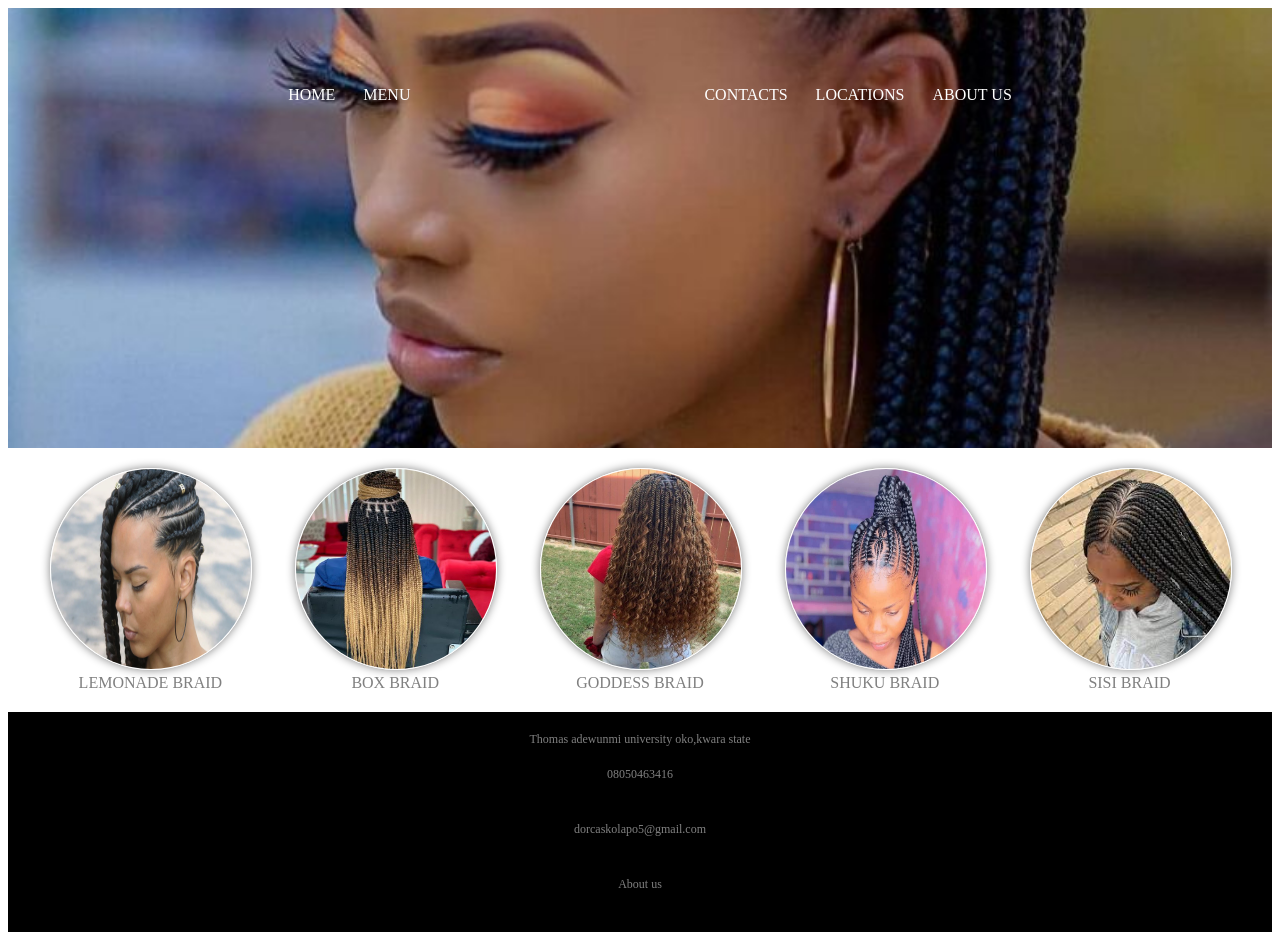
==== index.html @ 4ac7c526 "Add initial project structure and files for Hair Stylist application - Created C# project files incl" ====
<!DOCTYPE html>
<html lang="en">
<head>
    <meta charset="UTF-8">
    <meta http-equiv="X-UA-Compatible" content="IE=edge">
    <meta name="viewport" content="width=device-width, initial-scale=1.0">
    <title>Document</title>
   <link rel="stylesheet" href="styles.css">
</head>

<body>
    <header>
        <nav> 
            <ul>
                <li><a href="index.html">Home</a></li>
                <li><a href="menu.html">Menu</a></li>
                <li class="mobile"><a href="contacts.html">Contacts</a></li>
                <li class="mobile"><a href="location.html">Locations</a></li>
                <li class="mobile"><a href="About us.html">About us</a></li>
                <li class="logo"><a href="index.html">Beauty saloon logo</a></li>
                <li class="desktop"><a href="contacts.html">Contacts</a></li>
                <li class="desktop"><a href="location.html">Locations</a></li>
                <li class="desktop"><a href="about us.html">About us</a></li>
            </ul>

            <svg class="menu" xmlns="http://www.w3.org/2000/svg" width="1em" height="1em" viewBox="0 0 1024 1024">
	<path d="M0 0h1024v1024H0z" fill="none" />
	<path fill="currentColor" d="M904 160H120c-4.4 0-8 3.6-8 8v64c0 4.4 3.6 8 8 8h784c4.4 0 8-3.6 8-8v-64c0-4.4-3.6-8-8-8m0 624H120c-4.4 0-8 3.6-8 8v64c0 4.4 3.6 8 8 8h784c4.4 0 8-3.6 8-8v-64c0-4.4-3.6-8-8-8m0-312H120c-4.4 0-8 3.6-8 8v64c0 4.4 3.6 8 8 8h784c4.4 0 8-3.6 8-8v-64c0-4.4-3.6-8-8-8" />
</svg>

    
    </nav>
 </header>

 <section class="features">
   <figure> 
   <img src="images/lemonade braid.jpg" alt="lemonade braid">
   <figcaption>lemonade braid</figcaption>
</figure>
<figure>
  <img src="images/box braid.jpg" alt="box braid">
  <figcaption>box braid</figcaption>
</figure>
<figure>
   <img src="images/goddess braid.jpg" alt="goddess braid">
   <figcaption>goddess braid</figcaption>
</figure>
<figure>
  <img src="images/Shuku braid.png" alt="Shuku braid">
  <figcaption>Shuku braid</figcaption>
</figure>
<figure>
  <img src="images/Sisi.jpg" alt="Sisi braid"
  <figcaption>Sisi braid</figcaption>
</figure>
</section>

  <footer>
    Thomas adewunmi university oko,kwara state
   <footer>
    08050463416
   </footer>
    <footer>
    dorcaskolapo5@gmail.com
  </footer>
  <footer>
    About us
  </footer>
  
</body>
</html>
---- styles.css ----
body{
    
    font-family: Georgia, 'Times New Roman', Times, serif;
}

/*HEADER*/
header{
  padding:20px;
  height:400px;
  background-color:black;
  background-image: url("images/img.jpg");
  background-size: 100%;
  background-position: center  ;
  color: aliceblue;
  text-align: center;
}
header a{
  color: white;
  text-decoration: none;
  text-transform: uppercase;
  margin-top: 40px;
}
header .logo a{
background-image:url("images/logo.webp");
background-size:250px;
background-repeat:no-repeat;
display:inline-block;
height:130px;  
position:relative;
text-indent:-9999999px;
top:-30px;
width:238px;
border-radius: 15%;
}
header .mobile {
  display: none;

}
/*FEATURES*/

.features{
  background:white;
  color:gray;
  padding:20px;
  display:flex;
  flex-direction:row;
  flex-wrap: wrap;
}
nav ul{
  list-style: none;
  padding:0;
}
nav li {
  display:inline-block;
  padding: 2px;
  margin-left: 20px;
}


.menu{
  display: none;
}

/*RESPONSIVE ROLES*/
@media screen and  (min-width:0) and(max-width: 480px){
  
  nav ul{
  list-style: none;
  padding:0;
}
  nav li {
  display:inline-block;
  padding: 2px;
  margin-left: 20px;
}
header .logo a{
background-image:url("images/logo.webp");
background-size:250px;
background-repeat:no-repeat;
display:inline-block;
height:130px;  
position:relative;
text-indent:-9999999px;
top:-30px;
width:238px;
border-radius: 15%;
}

.menu{
    display: inline;

  }

}



@media screen and (max-width: 723px) {
  header {
    height: 200px;
    
  }
  header .mobile{
    display: inline-block;
  }
  header .desktop{
    display: none;
  }
  }
  

.features figure{
  margin:auto;
  text-align: center;
  text-transform: uppercase;
  width: 200px;
}
.features figure img{
  width:200px;
  border-radius: 50%;
  box-shadow: grey 0 0 10px;
  border: 1px solid;
  color: white;
  height: 200px;
}
/*FOOTER*/
footer{
  background: black;
  color: gray;
  padding: 20px;
  text-align: center;
  font-size: 12px;
}
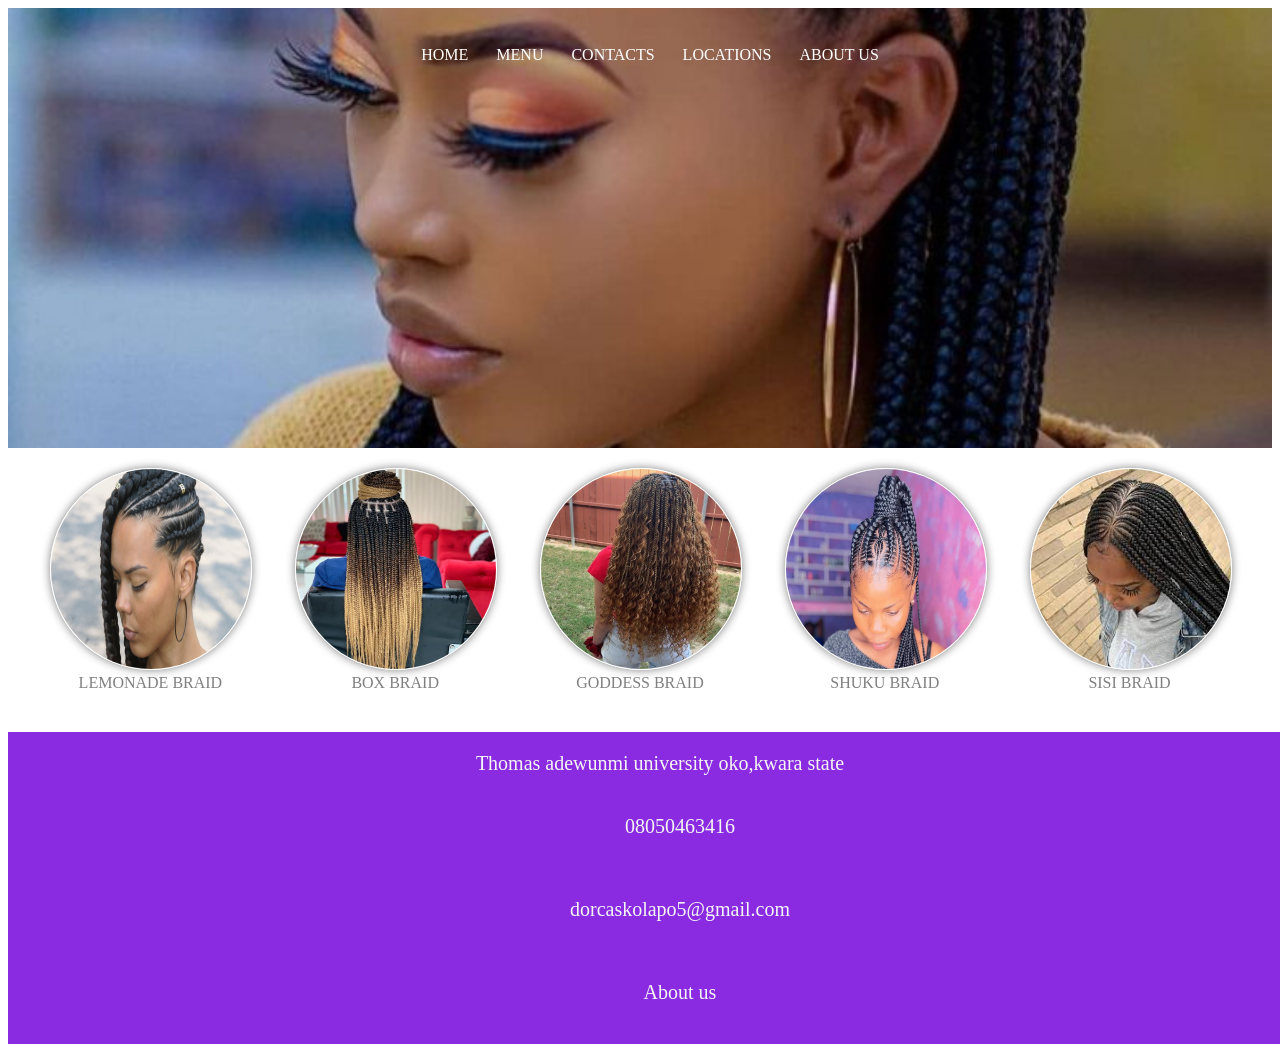
==== commit b7daa114: "Update index.html title and add favicon; enhance styles for features and footer" ====
--- a/index.html
+++ b/index.html
@@ -4,8 +4,9 @@
     <meta charset="UTF-8">
     <meta http-equiv="X-UA-Compatible" content="IE=edge">
     <meta name="viewport" content="width=device-width, initial-scale=1.0">
-    <title>Document</title>
+    <title>Dabira Braids | Beautiful Braiding Salon</title>
    <link rel="stylesheet" href="styles.css">
+   <link rel="icon" href="https://encrypted-tbn0.gstatic.com/images?q=tbn:ANd9GcSyVXR9Z5YmfcwDPET_npLqqLdzI9I2bPw61Gkf5ej8Lg&s=10" type="image/x-icon">
 </head>
 
 <body>
@@ -17,7 +18,7 @@
                 <li class="mobile"><a href="contacts.html">Contacts</a></li>
                 <li class="mobile"><a href="location.html">Locations</a></li>
                 <li class="mobile"><a href="About us.html">About us</a></li>
-                <li class="logo"><a href="index.html">Beauty saloon logo</a></li>
+                <!-- <li class="logo"><a href="index.html">Beauty saloon logo</a></li> -->
                 <li class="desktop"><a href="contacts.html">Contacts</a></li>
                 <li class="desktop"><a href="location.html">Locations</a></li>
                 <li class="desktop"><a href="about us.html">About us</a></li>
@@ -50,7 +51,7 @@
   <figcaption>Shuku braid</figcaption>
 </figure>
 <figure>
-  <img src="images/Sisi.jpg" alt="Sisi braid"
+  <img src="images/Sisi.jpg" alt="Sisi braid">
   <figcaption>Sisi braid</figcaption>
 </figure>
 </section>
--- a/styles.css
+++ b/styles.css
@@ -62,6 +62,35 @@
   display: none;
 }
 
+.features figure{
+  margin:auto;
+  text-align: center;
+  text-transform: uppercase;
+  width: 200px;
+}
+.features figure img{
+  width:200px;
+  border-radius: 50%;
+  box-shadow: grey 0 0 10px;
+  border: 1px solid;
+  color: white;
+  height: 200px;
+}
+/*FOOTER*/
+footer{
+  background: blueviolet;
+  color: whitesmoke;
+  padding: 20px;
+  margin-top: 20px;
+  margin-right: 400px;
+  width:100%;
+  text-align: center;
+  font-size: 20px;
+  font-weight:400
+}
+
+
+
 /*RESPONSIVE ROLES*/
 @media screen and  (min-width:0) and(max-width: 480px){
   
@@ -74,23 +103,23 @@
   padding: 2px;
   margin-left: 20px;
 }
+.menu{
+    display: inline;
+  }
+
 header .logo a{
 background-image:url("images/logo.webp");
 background-size:250px;
-background-repeat:no-repeat;
-display:inline-block;
-height:130px;  
-position:relative;
-text-indent:-9999999px;
+/* background-repeat:no-repeat; */
+/* display:inline-block; */
+height:100px;  
+/* position:relative; */
+/* text-indent:-9999999px; */
 top:-30px;
 width:238px;
 border-radius: 15%;
 }
 
-.menu{
-    display: inline;
-
-  }
 
 }
 
@@ -107,28 +136,4 @@
   header .desktop{
     display: none;
   }
-  }
-  
-
-.features figure{
-  margin:auto;
-  text-align: center;
-  text-transform: uppercase;
-  width: 200px;
-}
-.features figure img{
-  width:200px;
-  border-radius: 50%;
-  box-shadow: grey 0 0 10px;
-  border: 1px solid;
-  color: white;
-  height: 200px;
-}
-/*FOOTER*/
-footer{
-  background: black;
-  color: gray;
-  padding: 20px;
-  text-align: center;
-  font-size: 12px;
-}
+  }
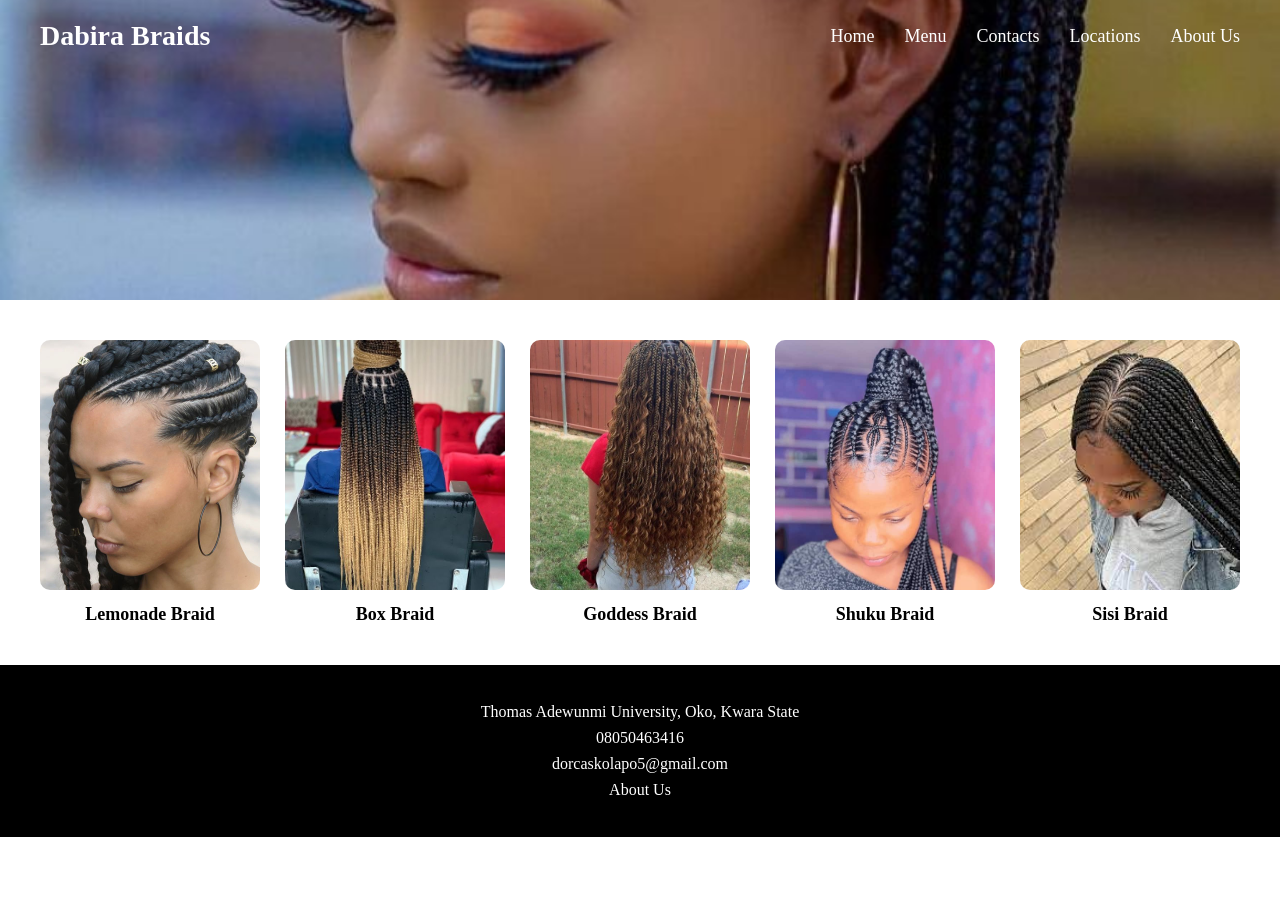
==== commit 4f5c3c36: "Refactor index.html and styles.css for improved structure and responsiveness; add hamburger menu for" ====
--- a/index.html
+++ b/index.html
@@ -1,74 +1,102 @@
 <!DOCTYPE html>
 <html lang="en">
+
 <head>
     <meta charset="UTF-8">
-    <meta http-equiv="X-UA-Compatible" content="IE=edge">
     <meta name="viewport" content="width=device-width, initial-scale=1.0">
+
     <title>Dabira Braids | Beautiful Braiding Salon</title>
-   <link rel="stylesheet" href="styles.css">
-   <link rel="icon" href="https://encrypted-tbn0.gstatic.com/images?q=tbn:ANd9GcSyVXR9Z5YmfcwDPET_npLqqLdzI9I2bPw61Gkf5ej8Lg&s=10" type="image/x-icon">
+
+    <link rel="stylesheet" href="styles.css">
+
+    <link rel="icon"
+        href="https://encrypted-tbn0.gstatic.com/images?q=tbn:ANd9GcSyVXR9Z5YmfcwDPET_npLqqLdzI9I2bPw61Gkf5ej8Lg&s=10"
+        type="image/x-icon">
 </head>
 
 <body>
+
+    <!-- HEADER -->
     <header>
-        <nav> 
+
+        <nav>
+
+            <!-- Logo / Brand -->
+            <h1 class="logo">Dabira Braids</h1>
+
+            <!-- Hamburger menu -->
+            <input type="checkbox" id="menu-toggle">
+
+            <label for="menu-toggle" class="menu">
+                ☰
+            </label>
+
+            <!-- Navigation links -->
             <ul>
                 <li><a href="index.html">Home</a></li>
                 <li><a href="menu.html">Menu</a></li>
-                <li class="mobile"><a href="contacts.html">Contacts</a></li>
-                <li class="mobile"><a href="location.html">Locations</a></li>
-                <li class="mobile"><a href="About us.html">About us</a></li>
-                <!-- <li class="logo"><a href="index.html">Beauty saloon logo</a></li> -->
-                <li class="desktop"><a href="contacts.html">Contacts</a></li>
-                <li class="desktop"><a href="location.html">Locations</a></li>
-                <li class="desktop"><a href="about us.html">About us</a></li>
+                <li><a href="contacts.html">Contacts</a></li>
+                <li><a href="location.html">Locations</a></li>
+                <li><a href="about us.html">About Us</a></li>
             </ul>
 
-            <svg class="menu" xmlns="http://www.w3.org/2000/svg" width="1em" height="1em" viewBox="0 0 1024 1024">
-	<path d="M0 0h1024v1024H0z" fill="none" />
-	<path fill="currentColor" d="M904 160H120c-4.4 0-8 3.6-8 8v64c0 4.4 3.6 8 8 8h784c4.4 0 8-3.6 8-8v-64c0-4.4-3.6-8-8-8m0 624H120c-4.4 0-8 3.6-8 8v64c0 4.4 3.6 8 8 8h784c4.4 0 8-3.6 8-8v-64c0-4.4-3.6-8-8-8m0-312H120c-4.4 0-8 3.6-8 8v64c0 4.4 3.6 8 8 8h784c4.4 0 8-3.6 8-8v-64c0-4.4-3.6-8-8-8" />
-</svg>
+        </nav>
 
-    
-    </nav>
- </header>
-
- <section class="features">
-   <figure> 
-   <img src="images/lemonade braid.jpg" alt="lemonade braid">
-   <figcaption>lemonade braid</figcaption>
-</figure>
-<figure>
-  <img src="images/box braid.jpg" alt="box braid">
-  <figcaption>box braid</figcaption>
-</figure>
-<figure>
-   <img src="images/goddess braid.jpg" alt="goddess braid">
-   <figcaption>goddess braid</figcaption>
-</figure>
-<figure>
-  <img src="images/Shuku braid.png" alt="Shuku braid">
-  <figcaption>Shuku braid</figcaption>
-</figure>
-<figure>
-  <img src="images/Sisi.jpg" alt="Sisi braid">
-  <figcaption>Sisi braid</figcaption>
-</figure>
-</section>
-
-  <footer>
-    Thomas adewunmi university oko,kwara state
-   <footer>
-    08050463416
-   </footer>
-    <footer>
-    dorcaskolapo5@gmail.com
-  </footer>
-  <footer>
-    About us
-  </footer>
-  
-</body>
-</html>
+    </header>
 
 
+    <!-- BRAID STYLES -->
+    <section class="features">
+
+        <figure>
+            <img src="images/lemonade braid.jpg" alt="Lemonade braid">
+            <figcaption>Lemonade Braid</figcaption>
+        </figure>
+
+        <figure>
+            <img src="images/box braid.jpg" alt="Box braid">
+            <figcaption>Box Braid</figcaption>
+        </figure>
+
+        <figure>
+            <img src="images/goddess braid.jpg" alt="Goddess braid">
+            <figcaption>Goddess Braid</figcaption>
+        </figure>
+
+        <figure>
+            <img src="images/Shuku braid.png" alt="Shuku braid">
+            <figcaption>Shuku Braid</figcaption>
+        </figure>
+
+        <figure>
+            <img src="images/Sisi.jpg" alt="Sisi braid">
+            <figcaption>Sisi Braid</figcaption>
+        </figure>
+
+    </section>
+
+
+    <!-- FOOTER -->
+    <footer>
+
+        <p>
+            Thomas Adewunmi University, Oko, Kwara State
+        </p>
+
+        <p>
+            08050463416
+        </p>
+
+        <p>
+            dorcaskolapo5@gmail.com
+        </p>
+
+        <p>
+            About Us
+        </p>
+
+    </footer>
+
+</body>
+
+</html>
--- a/styles.css
+++ b/styles.css
@@ -1,139 +1,240 @@
 
-body{
-    
-    font-family: Georgia, 'Times New Roman', Times, serif;
-}
-
-/*HEADER*/
-header{
-  padding:20px;
-  height:400px;
-  background-color:black;
-  background-image: url("images/img.jpg");
-  background-size: 100%;
-  background-position: center  ;
-  color: aliceblue;
-  text-align: center;
-}
-header a{
-  color: white;
-  text-decoration: none;
-  text-transform: uppercase;
-  margin-top: 40px;
-}
-header .logo a{
-background-image:url("images/logo.webp");
-background-size:250px;
-background-repeat:no-repeat;
-display:inline-block;
-height:130px;  
-position:relative;
-text-indent:-9999999px;
-top:-30px;
-width:238px;
-border-radius: 15%;
-}
-header .mobile {
-  display: none;
-
-}
-/*FEATURES*/
-
-.features{
-  background:white;
-  color:gray;
-  padding:20px;
-  display:flex;
-  flex-direction:row;
-  flex-wrap: wrap;
-}
-nav ul{
-  list-style: none;
-  padding:0;
-}
+* {
+    box-sizing: border-box;
+}
+
+body {
+    margin: 0;
+    font-family: Georgia, "Times New Roman", Times, serif;
+    background-color: white;
+}
+
+/* Header */
+
+header {
+    min-height: 300px;
+    padding: 20px 40px;
+
+    background-color: black;
+    background-image: url("images/img.jpg");
+    background-size: cover;
+    background-position: center;
+
+    color: white;
+}
+
+
+/* Navigation bar */
+
+nav {
+    display: flex;
+    align-items: center;
+    justify-content: space-between;
+
+    width: 100%;
+}
+
+
+/* LOGO */
+
+.logo {
+    margin: 0;
+    font-size: 28px;
+}
+
+
+/* NAVIGATION LINKS */
+
+nav ul {
+    display: flex;
+
+    list-style: none;
+
+    margin: 0;
+    padding: 0;
+
+    gap: 30px;
+}
+
 nav li {
-  display:inline-block;
-  padding: 2px;
-  margin-left: 20px;
-}
-
-
-.menu{
-  display: none;
-}
-
-.features figure{
-  margin:auto;
-  text-align: center;
-  text-transform: uppercase;
-  width: 200px;
-}
-.features figure img{
-  width:200px;
-  border-radius: 50%;
-  box-shadow: grey 0 0 10px;
-  border: 1px solid;
-  color: white;
-  height: 200px;
-}
-/*FOOTER*/
-footer{
-  background: blueviolet;
-  color: whitesmoke;
-  padding: 20px;
-  margin-top: 20px;
-  margin-right: 400px;
-  width:100%;
-  text-align: center;
-  font-size: 20px;
-  font-weight:400
-}
-
-
-
-/*RESPONSIVE ROLES*/
-@media screen and  (min-width:0) and(max-width: 480px){
-  
-  nav ul{
-  list-style: none;
-  padding:0;
-}
-  nav li {
-  display:inline-block;
-  padding: 2px;
-  margin-left: 20px;
-}
-.menu{
-    display: inline;
-  }
-
-header .logo a{
-background-image:url("images/logo.webp");
-background-size:250px;
-/* background-repeat:no-repeat; */
-/* display:inline-block; */
-height:100px;  
-/* position:relative; */
-/* text-indent:-9999999px; */
-top:-30px;
-width:238px;
-border-radius: 15%;
-}
-
-
-}
-
-
-
-@media screen and (max-width: 723px) {
-  header {
-    height: 200px;
-    
-  }
-  header .mobile{
     display: inline-block;
-  }
-  header .desktop{
+}
+
+nav a {
+    color: white;
+    text-decoration: none;
+    font-size: 18px;
+}
+
+nav a:hover {
+    color: pink;
+}
+
+
+
+   /* HAMBURGER MENU */
+
+
+/* Hide checkbox */
+
+#menu-toggle {
     display: none;
-  }
-  }+}
+
+
+/* Hide menu bar on desktop */
+
+.menu {
+    display: none;
+
+    font-size: 32px;
+    cursor: pointer;
+}
+
+
+   /* BRAID FEATURE */
+
+.features {
+    display: flex;
+    flex-wrap: wrap;
+    justify-content: center;
+
+    gap: 25px;
+
+    padding: 40px 20px;
+}
+
+.features figure {
+    width: 220px;
+    margin: 0;
+
+    text-align: center;
+}
+
+.features img {
+    width: 100%;
+    height: 250px;
+
+    object-fit: cover;
+
+    border-radius: 10px;
+}
+
+.features figcaption {
+    margin-top: 10px;
+
+    font-size: 18px;
+    font-weight: bold;
+}
+
+
+/* FOOTER SECTION */
+
+footer {
+    padding: 30px;
+
+    background-color: black;
+    color: white;
+
+    text-align: center;
+}
+
+footer p {
+    margin: 8px 0;
+}
+
+
+/* Mobile Responsive Design */
+
+@media screen and (max-width: 480px) {
+
+    header {
+        min-height: 250px;
+        padding: 20px;
+    }
+
+
+    /* NAVIGATION */
+
+    nav {
+        position: relative;
+
+        flex-wrap: wrap;
+    }
+
+
+    /* Show hamburger */
+
+    .menu {
+        display: block;
+    }
+
+
+    /* Hide navigation links */
+
+    nav ul {
+        display: none;
+
+        width: 100%;
+
+        flex-direction: column;
+
+        gap: 0;
+
+        margin-top: 20px;
+
+        background-color: black;
+    }
+
+
+    /* Navigation items */
+
+    nav li {
+        display: block;
+
+        width: 100%;
+
+        padding: 12px 0;
+
+        text-align: center;
+    }
+
+
+    /* Show menu when checkbox is checked */
+
+    #menu-toggle:checked ~ ul {
+        display: flex;
+    }
+
+
+    /* Logo */
+
+    .logo {
+        font-size: 22px;
+    }
+
+
+    /* Braid cards */
+
+    .features {
+        padding: 30px 15px;
+
+        gap: 20px;
+    }
+
+    .features figure {
+        width: 100%;
+        max-width: 300px;
+    }
+
+    .features img {
+        height: 300px;
+    }
+
+
+    /* Footer */
+
+    footer {
+        padding: 20px 10px;
+    }
+}
